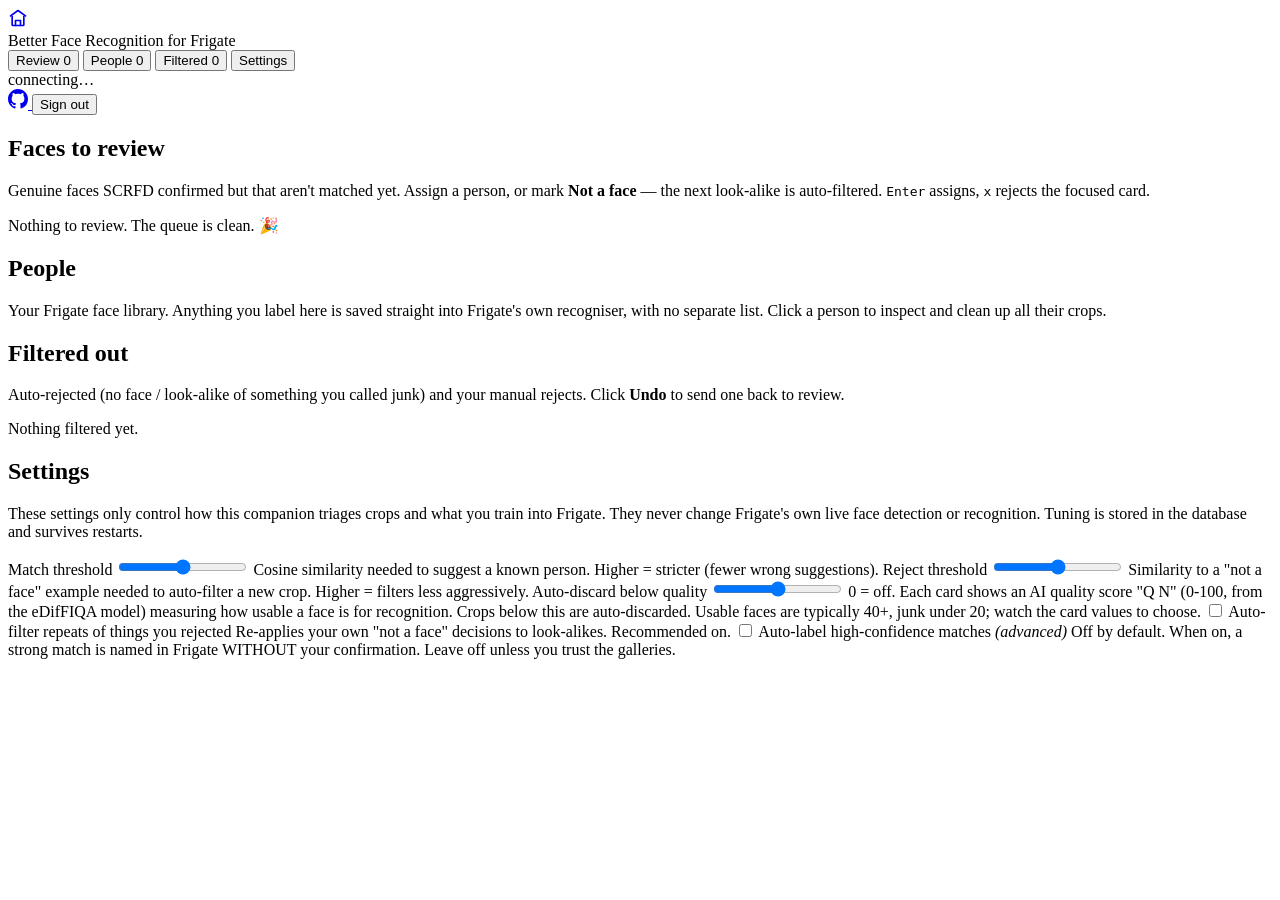
==== app/static/index.html @ e0f3c7c6 "frigate-better-face-recognition: filter Frigate's face junk + label genuine faces A lightweight, loc" ====
<!doctype html>
<html lang="en">
<head>
  <meta charset="utf-8" />
  <meta name="viewport" content="width=device-width, initial-scale=1" />
  <title>Better Face Recognition for Frigate</title>
  <link rel="icon" href="data:image/svg+xml,%3Csvg xmlns='http://www.w3.org/2000/svg' viewBox='0 0 16 16'%3E%3Ctext y='14' font-size='14'%3E%F0%9F%99%82%3C/text%3E%3C/svg%3E" />
  <link rel="stylesheet" href="/static/style.css" />
</head>
<body>
  <header class="topbar">
    <a id="home-link" class="home" href="#" title="Back to Frigate" aria-label="Back to Frigate">
      <svg viewBox="0 0 24 24" width="20" height="20" fill="none" stroke="currentColor" stroke-width="2" stroke-linecap="round" stroke-linejoin="round" aria-hidden="true"><path d="M3 9.5 12 3l9 6.5"/><path d="M5 10v10a1 1 0 0 0 1 1h12a1 1 0 0 0 1-1V10"/><path d="M9 21v-6h6v6"/></svg>
    </a>
    <div class="brand"><span class="dot"></span> Better Face Recognition <span class="sub">for Frigate</span></div>
    <nav class="tabs" id="tabs">
      <button data-tab="review" class="active">Review <span class="badge" id="badge-review">0</span></button>
      <button data-tab="people">People <span class="badge" id="badge-people">0</span></button>
      <button data-tab="filtered">Filtered <span class="badge" id="badge-filtered">0</span></button>
      <button data-tab="settings">Settings</button>
    </nav>
    <div class="status" id="status" title="Frigate connection + ingest status">connecting…</div>
    <a class="gh" href="https://github.com/mayerwin/frigate-better-face-recognition" target="_blank" rel="noopener" title="View on GitHub" aria-label="GitHub repository">
      <svg viewBox="0 0 16 16" width="20" height="20" fill="currentColor" aria-hidden="true"><path d="M8 0C3.58 0 0 3.58 0 8c0 3.54 2.29 6.53 5.47 7.59.4.07.55-.17.55-.38 0-.19-.01-.82-.01-1.49-2.01.37-2.53-.49-2.69-.94-.09-.23-.48-.94-.82-1.13-.28-.15-.68-.52-.01-.53.63-.01 1.08.58 1.23.82.72 1.21 1.87.87 2.33.66.07-.52.28-.87.51-1.07-1.78-.2-3.64-.89-3.64-3.95 0-.87.31-1.59.82-2.15-.08-.2-.36-1.02.08-2.12 0 0 .67-.21 2.2.82.64-.18 1.32-.27 2-.27.68 0 1.36.09 2 .27 1.53-1.04 2.2-.82 2.2-.82.44 1.1.16 1.92.08 2.12.51.56.82 1.27.82 2.15 0 3.07-1.87 3.75-3.65 3.95.29.25.54.73.54 1.48 0 1.07-.01 1.93-.01 2.2 0 .21.15.46.55.38A8.012 8.012 0 0 0 16 8c0-4.42-3.58-8-8-8z"></path></svg>
    </a>
    <button id="logout" class="logout" title="Sign out">Sign out</button>
  </header>

  <main>
    <section id="tab-review" class="tab-panel active">
      <div class="panel-head">
        <h1>Faces to review</h1>
        <p class="hint">Genuine faces SCRFD confirmed but that aren't matched yet. Assign a person, or mark
          <b>Not a face</b> — the next look-alike is auto-filtered. <kbd>Enter</kbd> assigns, <kbd>x</kbd> rejects the focused card.</p>
      </div>
      <div id="review-grid" class="grid"></div>
      <div id="review-empty" class="empty hidden">Nothing to review. The queue is clean. 🎉</div>
    </section>

    <section id="tab-people" class="tab-panel">
      <div class="panel-head"><h1>People</h1><p class="hint">Your Frigate face library. Anything you label here is saved straight into Frigate's own recogniser, with no separate list. Click a person to inspect and clean up all their crops.</p></div>
      <div id="people-list" class="people"></div>
      <div id="person-detail" class="hidden"></div>
    </section>

    <section id="tab-filtered" class="tab-panel">
      <div class="panel-head"><h1>Filtered out</h1>
        <p class="hint">Auto-rejected (no face / look-alike of something you called junk) and your manual rejects. Click <b>Undo</b> to send one back to review.</p></div>
      <div id="filtered-grid" class="grid small"></div>
      <div id="filtered-empty" class="empty hidden">Nothing filtered yet.</div>
    </section>

    <section id="tab-settings" class="tab-panel">
      <div class="panel-head"><h1>Settings</h1><p class="hint">These settings only control how this companion triages crops and what you train into Frigate. They never change Frigate's own live face detection or recognition. Tuning is stored in the database and survives restarts.</p></div>
      <div class="settings">
        <label class="setting">
          <span class="s-name">Match threshold <b id="v-match"></b></span>
          <input type="range" id="match_threshold" min="0.20" max="0.90" step="0.01" />
          <span class="s-help">Cosine similarity needed to suggest a known person. Higher = stricter (fewer wrong suggestions).</span>
        </label>
        <label class="setting">
          <span class="s-name">Reject threshold <b id="v-reject"></b></span>
          <input type="range" id="reject_threshold" min="0.20" max="0.90" step="0.01" />
          <span class="s-help">Similarity to a "not a face" example needed to auto-filter a new crop. Higher = filters less aggressively.</span>
        </label>
        <label class="setting">
          <span class="s-name">Auto-discard below quality <b id="v-blur"></b></span>
          <input type="range" id="blur_threshold" min="0" max="100" step="1" />
          <span class="s-help">0 = off. Each card shows an AI quality score "Q N" (0-100, from the eDifFIQA model) measuring how usable a face is for recognition. Crops below this are auto-discarded. Usable faces are typically 40+, junk under 20; watch the card values to choose.</span>
        </label>
        <label class="setting toggle">
          <input type="checkbox" id="auto_reject" />
          <span class="s-name">Auto-filter repeats of things you rejected</span>
          <span class="s-help">Re-applies your own "not a face" decisions to look-alikes. Recommended on.</span>
        </label>
        <label class="setting toggle">
          <input type="checkbox" id="auto_label" />
          <span class="s-name">Auto-label high-confidence matches <em>(advanced)</em></span>
          <span class="s-help">Off by default. When on, a strong match is named in Frigate WITHOUT your confirmation. Leave off unless you trust the galleries.</span>
        </label>
      </div>
    </section>
  </main>

  <div id="toast" class="toast"></div>
  <script src="/static/app.js"></script>
</body>
</html>
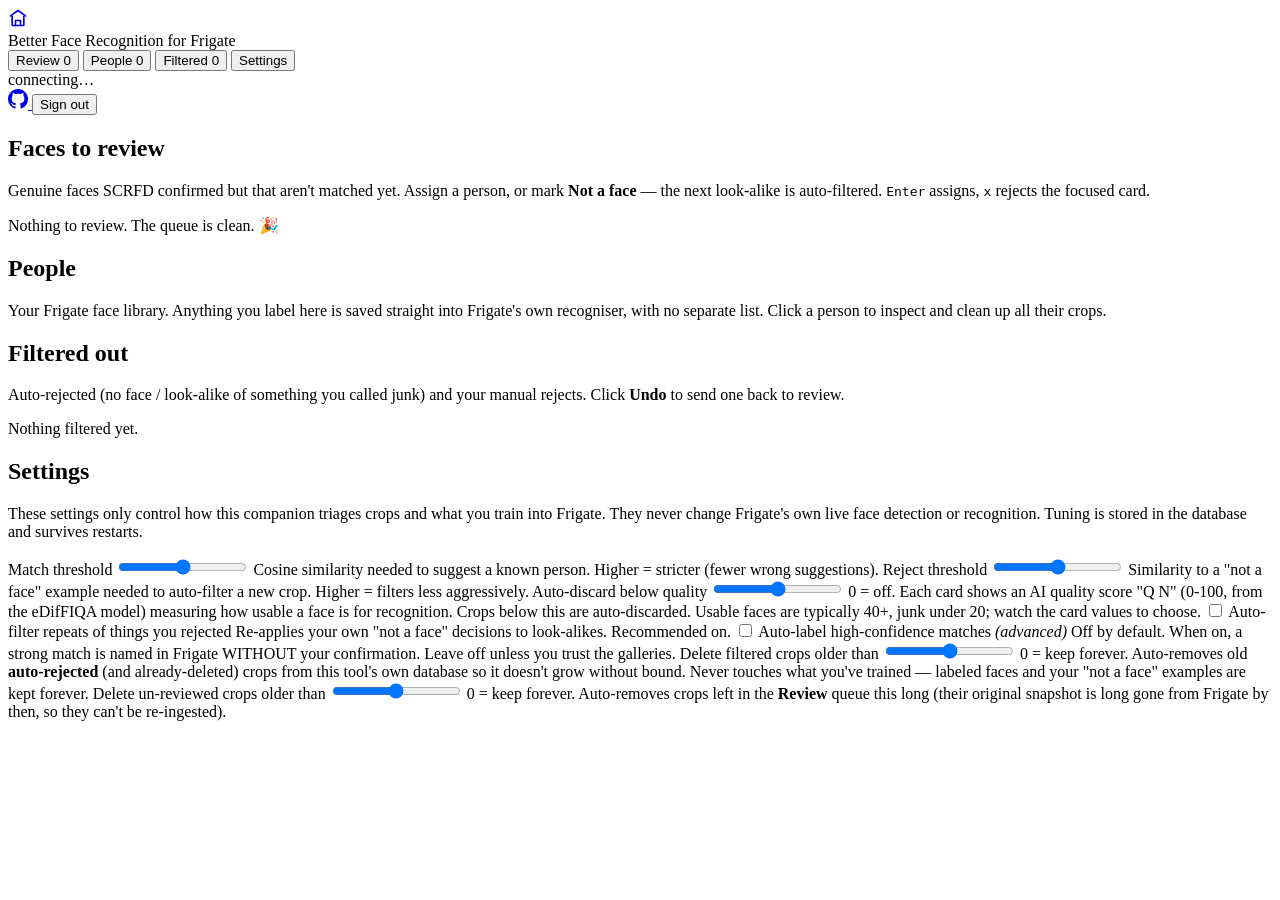
==== commit c0f77107: "Add age-based DB retention for non-gallery crops (#4) bfr.db grew without bound: every ingested crop" ====
--- a/app/static/index.html
+++ b/app/static/index.html
@@ -78,6 +78,16 @@
           <span class="s-name">Auto-label high-confidence matches <em>(advanced)</em></span>
           <span class="s-help">Off by default. When on, a strong match is named in Frigate WITHOUT your confirmation. Leave off unless you trust the galleries.</span>
         </label>
+        <label class="setting">
+          <span class="s-name">Delete filtered crops older than <b id="lbl-retention_auto_rejected_days"></b></span>
+          <input type="range" id="retention_auto_rejected_days" min="0" max="365" step="1" />
+          <span class="s-help">0 = keep forever. Auto-removes old <b>auto-rejected</b> (and already-deleted) crops from this tool's own database so it doesn't grow without bound. Never touches what you've trained — labeled faces and your "not a face" examples are kept forever.</span>
+        </label>
+        <label class="setting">
+          <span class="s-name">Delete un-reviewed crops older than <b id="lbl-retention_review_days"></b></span>
+          <input type="range" id="retention_review_days" min="0" max="1095" step="1" />
+          <span class="s-help">0 = keep forever. Auto-removes crops left in the <b>Review</b> queue this long (their original snapshot is long gone from Frigate by then, so they can't be re-ingested).</span>
+        </label>
       </div>
     </section>
   </main>
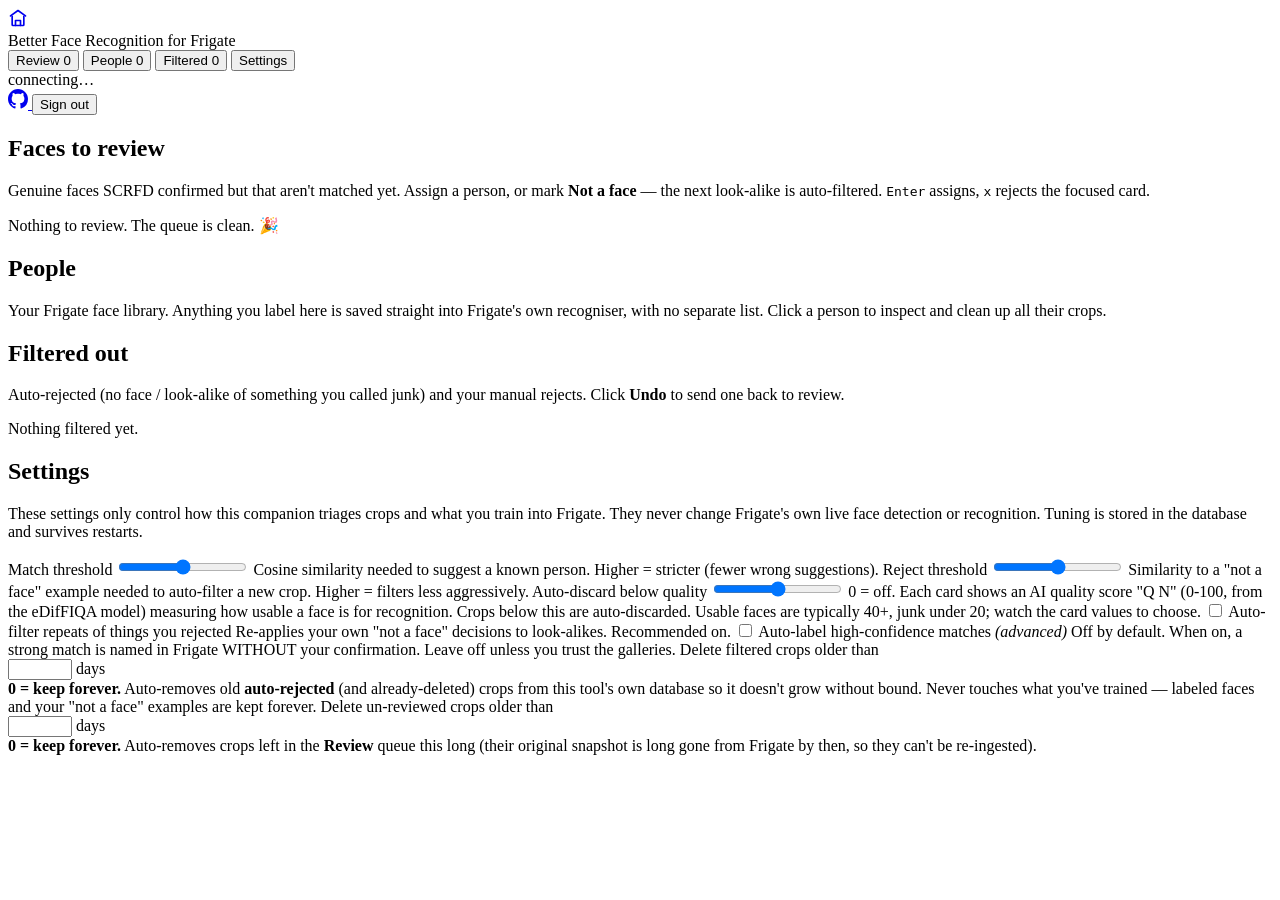
==== commit fd72b1fa: "Retention UI: number inputs, not sliders; revalidate static assets A 1-day-step slider is the wrong " ====
--- a/app/static/index.html
+++ b/app/static/index.html
@@ -79,14 +79,22 @@
           <span class="s-help">Off by default. When on, a strong match is named in Frigate WITHOUT your confirmation. Leave off unless you trust the galleries.</span>
         </label>
         <label class="setting">
-          <span class="s-name">Delete filtered crops older than <b id="lbl-retention_auto_rejected_days"></b></span>
-          <input type="range" id="retention_auto_rejected_days" min="0" max="365" step="1" />
-          <span class="s-help">0 = keep forever. Auto-removes old <b>auto-rejected</b> (and already-deleted) crops from this tool's own database so it doesn't grow without bound. Never touches what you've trained — labeled faces and your "not a face" examples are kept forever.</span>
+          <span class="s-name">Delete filtered crops older than</span>
+          <div class="num-field">
+            <input type="number" id="retention_auto_rejected_days" min="0" max="3650" step="1" inputmode="numeric" />
+            <span class="unit">days</span>
+            <span class="num-note" id="note-retention_auto_rejected_days"></span>
+          </div>
+          <span class="s-help"><b>0 = keep forever.</b> Auto-removes old <b>auto-rejected</b> (and already-deleted) crops from this tool's own database so it doesn't grow without bound. Never touches what you've trained — labeled faces and your "not a face" examples are kept forever.</span>
         </label>
         <label class="setting">
-          <span class="s-name">Delete un-reviewed crops older than <b id="lbl-retention_review_days"></b></span>
-          <input type="range" id="retention_review_days" min="0" max="1095" step="1" />
-          <span class="s-help">0 = keep forever. Auto-removes crops left in the <b>Review</b> queue this long (their original snapshot is long gone from Frigate by then, so they can't be re-ingested).</span>
+          <span class="s-name">Delete un-reviewed crops older than</span>
+          <div class="num-field">
+            <input type="number" id="retention_review_days" min="0" max="3650" step="1" inputmode="numeric" />
+            <span class="unit">days</span>
+            <span class="num-note" id="note-retention_review_days"></span>
+          </div>
+          <span class="s-help"><b>0 = keep forever.</b> Auto-removes crops left in the <b>Review</b> queue this long (their original snapshot is long gone from Frigate by then, so they can't be re-ingested).</span>
         </label>
       </div>
     </section>
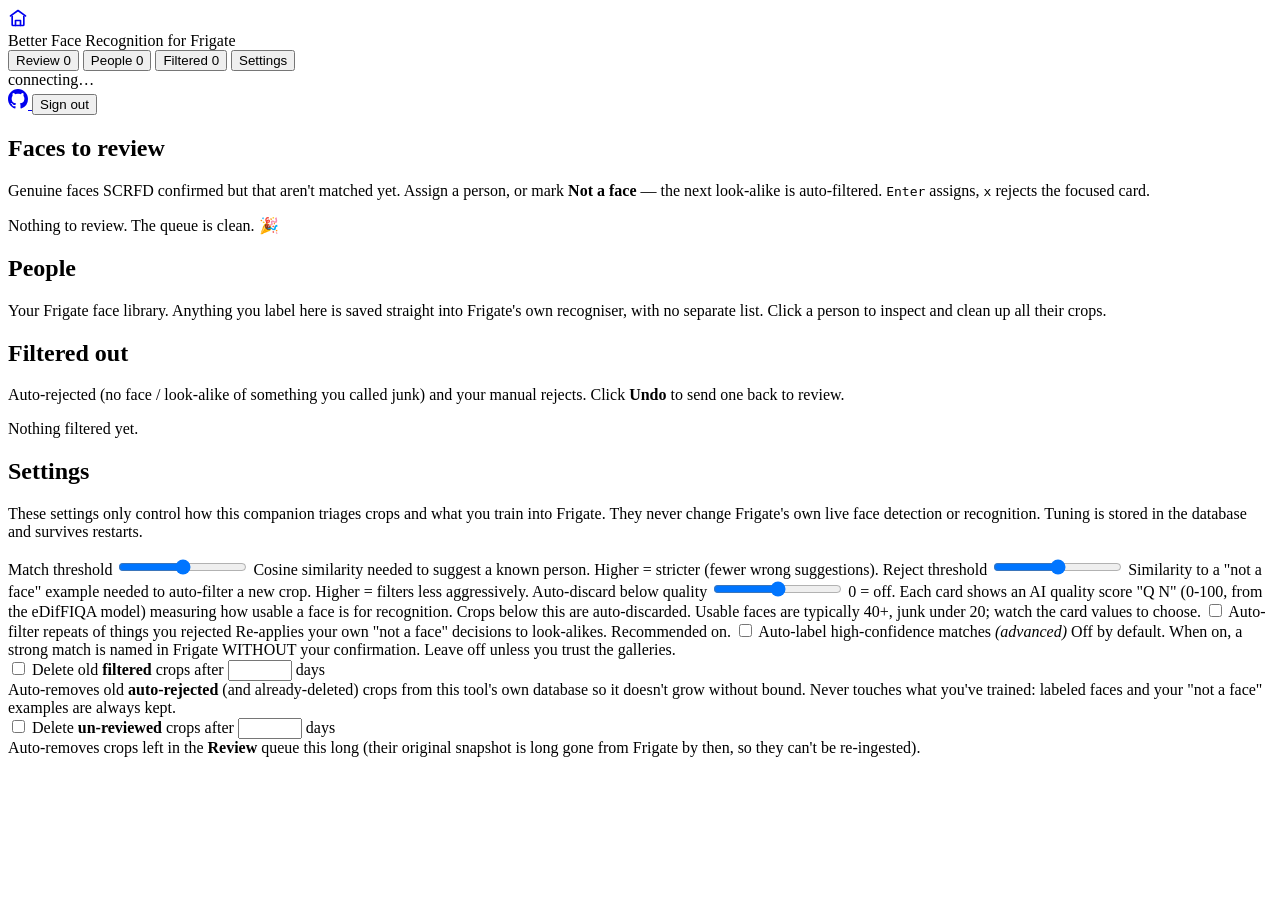
==== commit f92d8819: "Retention UX: enable checkbox + content-hash cache busting Replace the "0 = off" number field with a" ====
--- a/app/static/index.html
+++ b/app/static/index.html
@@ -78,24 +78,28 @@
           <span class="s-name">Auto-label high-confidence matches <em>(advanced)</em></span>
           <span class="s-help">Off by default. When on, a strong match is named in Frigate WITHOUT your confirmation. Leave off unless you trust the galleries.</span>
         </label>
-        <label class="setting">
-          <span class="s-name">Delete filtered crops older than</span>
-          <div class="num-field">
-            <input type="number" id="retention_auto_rejected_days" min="0" max="3650" step="1" inputmode="numeric" />
-            <span class="unit">days</span>
-            <span class="num-note" id="note-retention_auto_rejected_days"></span>
+        <div class="setting">
+          <div class="ret-row">
+            <input type="checkbox" id="ret_ar_on" class="ret-toggle" />
+            <label for="ret_ar_on" class="s-name">Delete old <b>filtered</b> crops after</label>
+            <span class="num-field">
+              <input type="number" id="retention_auto_rejected_days" min="1" max="3650" step="1" inputmode="numeric" data-default="90" />
+              <span class="unit">days</span>
+            </span>
           </div>
-          <span class="s-help"><b>0 = keep forever.</b> Auto-removes old <b>auto-rejected</b> (and already-deleted) crops from this tool's own database so it doesn't grow without bound. Never touches what you've trained — labeled faces and your "not a face" examples are kept forever.</span>
-        </label>
-        <label class="setting">
-          <span class="s-name">Delete un-reviewed crops older than</span>
-          <div class="num-field">
-            <input type="number" id="retention_review_days" min="0" max="3650" step="1" inputmode="numeric" />
-            <span class="unit">days</span>
-            <span class="num-note" id="note-retention_review_days"></span>
+          <span class="s-help">Auto-removes old <b>auto-rejected</b> (and already-deleted) crops from this tool's own database so it doesn't grow without bound. Never touches what you've trained: labeled faces and your "not a face" examples are always kept.</span>
+        </div>
+        <div class="setting">
+          <div class="ret-row">
+            <input type="checkbox" id="ret_rv_on" class="ret-toggle" />
+            <label for="ret_rv_on" class="s-name">Delete <b>un-reviewed</b> crops after</label>
+            <span class="num-field">
+              <input type="number" id="retention_review_days" min="1" max="3650" step="1" inputmode="numeric" data-default="365" />
+              <span class="unit">days</span>
+            </span>
           </div>
-          <span class="s-help"><b>0 = keep forever.</b> Auto-removes crops left in the <b>Review</b> queue this long (their original snapshot is long gone from Frigate by then, so they can't be re-ingested).</span>
-        </label>
+          <span class="s-help">Auto-removes crops left in the <b>Review</b> queue this long (their original snapshot is long gone from Frigate by then, so they can't be re-ingested).</span>
+        </div>
       </div>
     </section>
   </main>
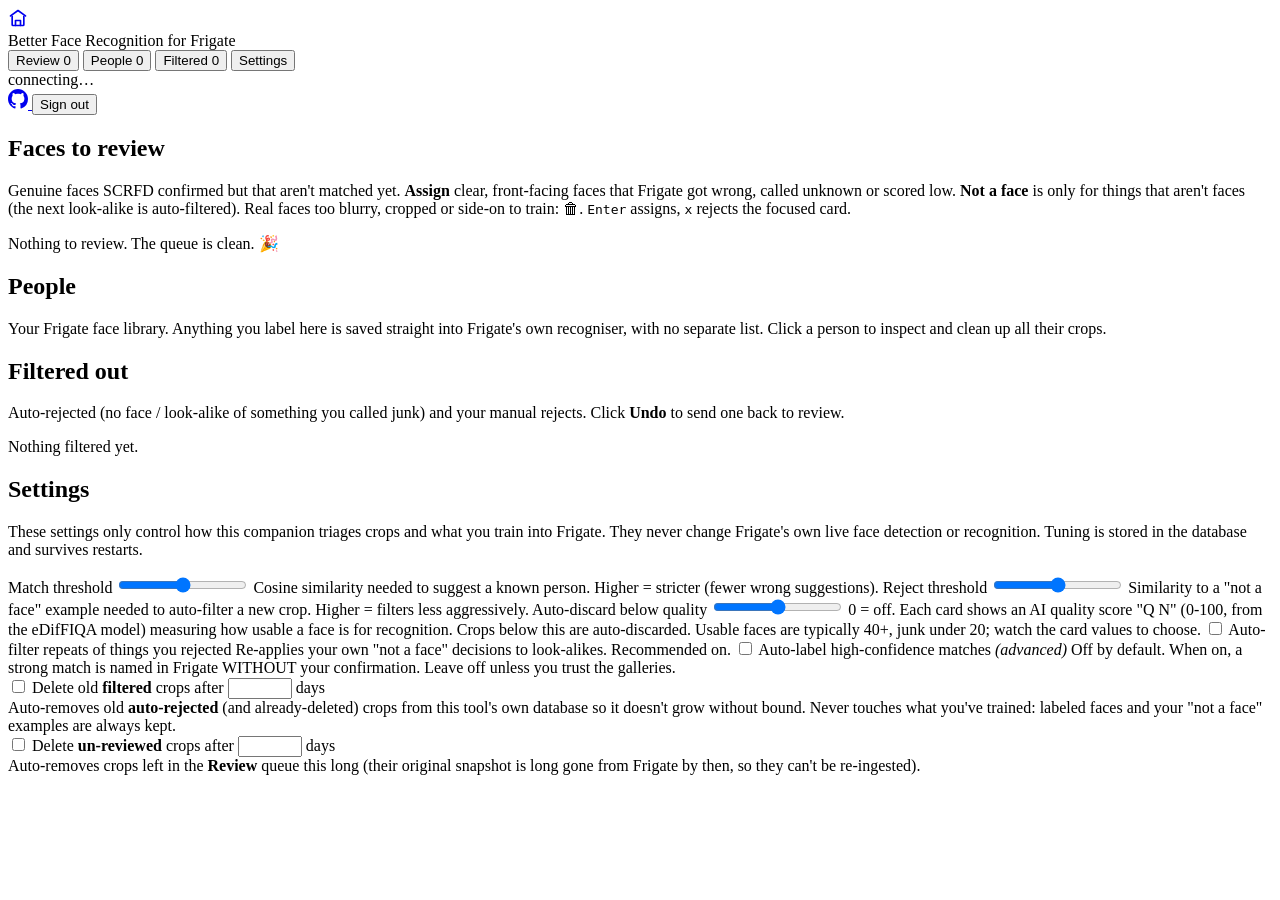
==== commit b5ccbd70: "Show Frigate's score on review cards and explain what to label (#6); version 1.4.0 Review cards now " ====
--- a/app/static/index.html
+++ b/app/static/index.html
@@ -30,8 +30,10 @@
     <section id="tab-review" class="tab-panel active">
       <div class="panel-head">
         <h1>Faces to review</h1>
-        <p class="hint">Genuine faces SCRFD confirmed but that aren't matched yet. Assign a person, or mark
-          <b>Not a face</b> — the next look-alike is auto-filtered. <kbd>Enter</kbd> assigns, <kbd>x</kbd> rejects the focused card.</p>
+        <p class="hint">Genuine faces SCRFD confirmed but that aren't matched yet. <b>Assign</b> clear, front-facing faces
+          that Frigate got wrong, called unknown or scored low. <b>Not a face</b> is only for things that aren't faces
+          (the next look-alike is auto-filtered). Real faces too blurry, cropped or side-on to train: 🗑.
+          <kbd>Enter</kbd> assigns, <kbd>x</kbd> rejects the focused card.</p>
       </div>
       <div id="review-grid" class="grid"></div>
       <div id="review-empty" class="empty hidden">Nothing to review. The queue is clean. 🎉</div>
